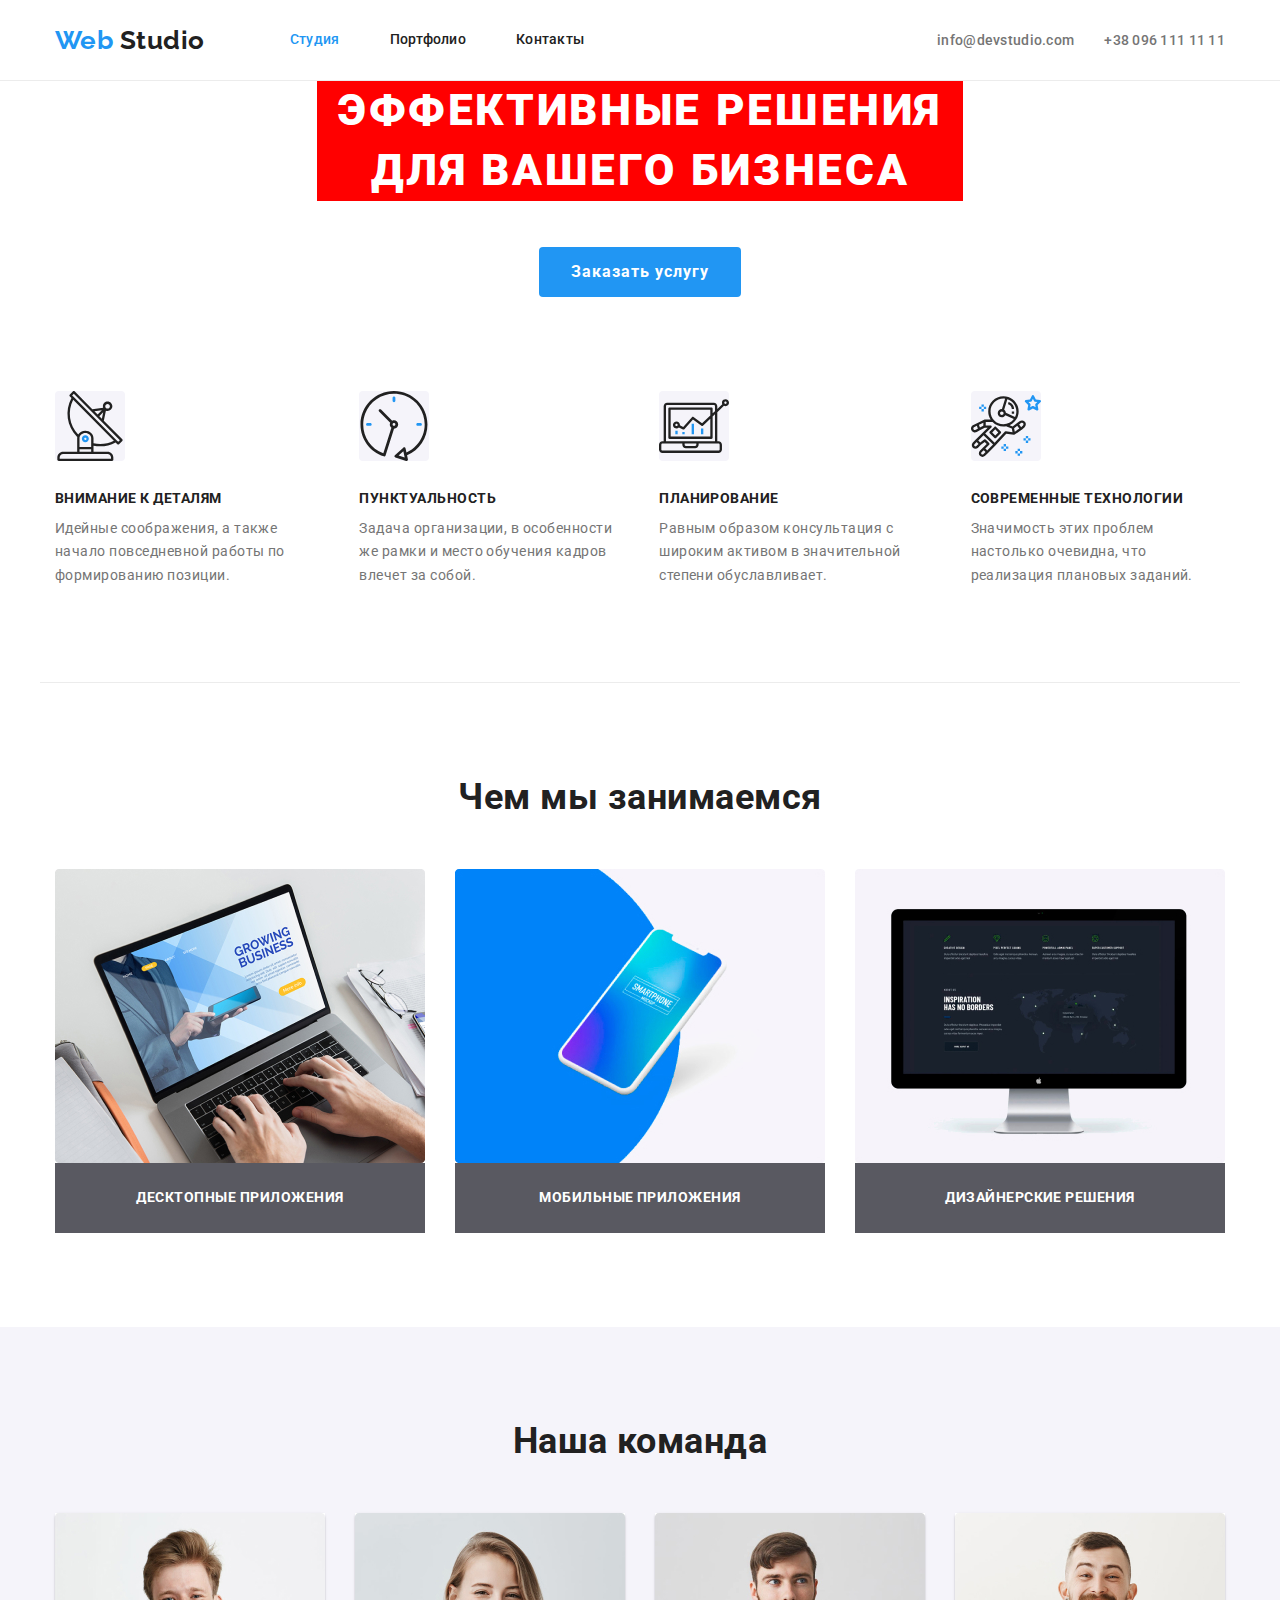
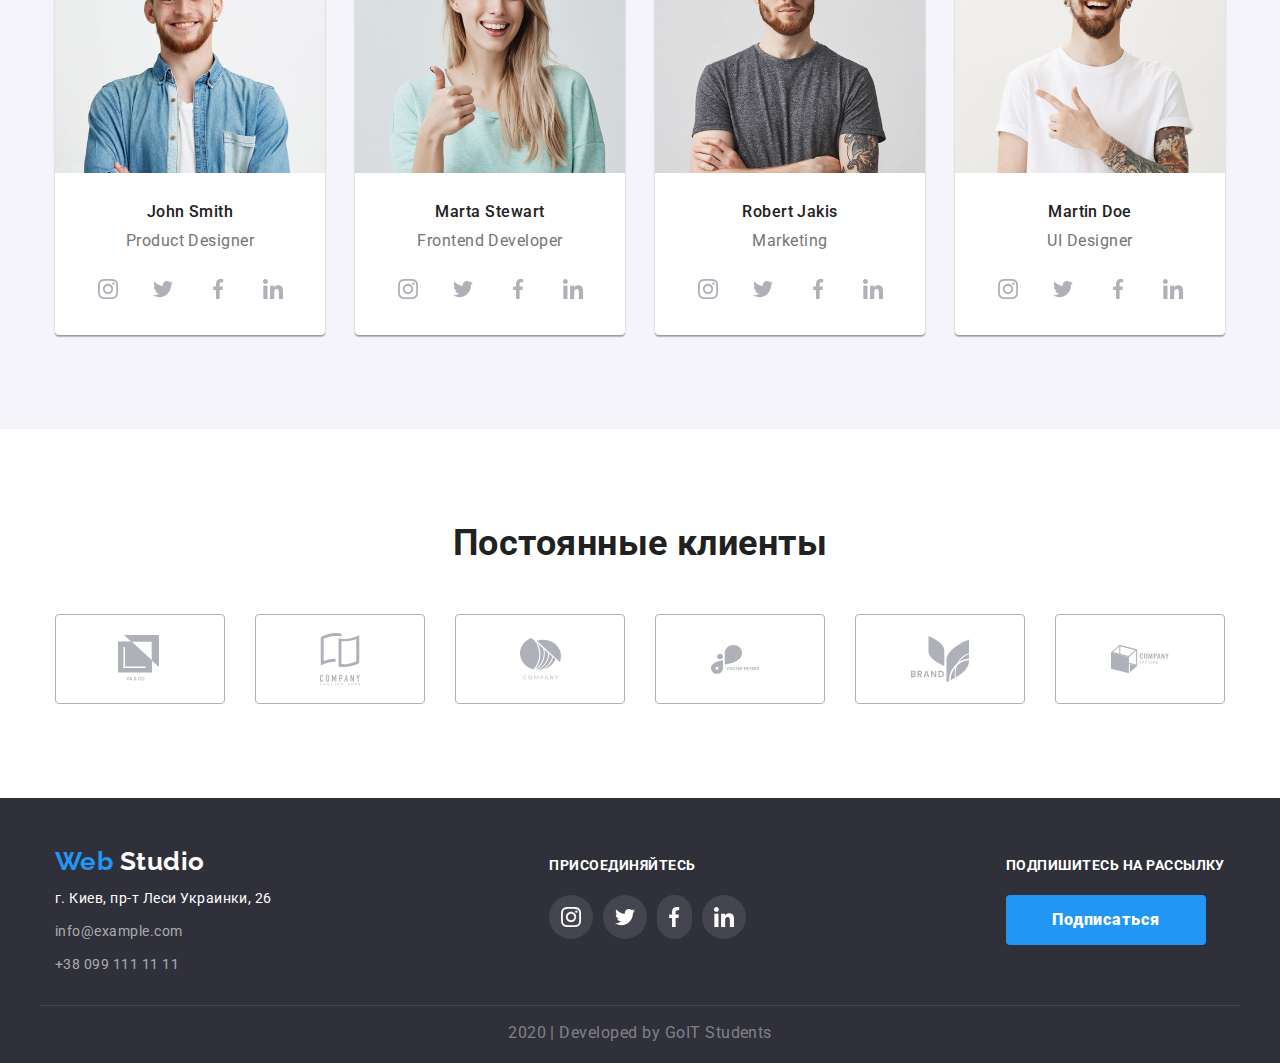
==== index.html @ c34c9f53 "скопировал репозиторий" ====
<!DOCTYPE html>
<html lang="ru">
  <head>
    <meta charset="UTF-8" />
    <meta name="viewport" content="width=device-width, initial-scale=1.0" />
    <title>Document</title>
    <link
      href="https://fonts.googleapis.com/css2?family=Raleway:wght@700&family=Roboto:wght@400;500;700;900&display=swap"
      rel="stylesheet"
    />
    <link
      rel="stylesheet"
      href="https://cdnjs.cloudflare.com/ajax/libs/modern-normalize/0.6.0/modern-normalize.min.css"
    />
    <link rel="stylesheet" href="./css/styles.css" />
  </head>
  <body>
    <!-- шапка сайта -->
    <header class="page-header list">
      <div class="conteyner">
        <nav class="header-nav">
          <!-- логотип ссылка -->
          <a href="./index.html" class="logo link">
            Web<span class="logo-studio"> Studio</span>
          </a>
          <!-- навигация по сайту-ссылки -->
          <ul class="site-nav list">
            <li class="item">
              <a href="./index.html" class="link carrent">Студия</a>
            </li>
            <li class="item">
              <a href="./portfolio.html" class="link">Портфолио</a>
            </li>
            <li class="item"><a href="" class="link">Контакты</a></li>
          </ul>
        </nav>

        <!-- контакты-ссылки -->
        <ul class="auth-nav list">
          <li class="item">
            <a href="mailto:info@devstudio.com" class="link">
              <!-- <img src="./image/icon_mail.svg" alt="mail" /> -->
              info@devstudio.com
            </a>
          </li>
          <li class="item">
            <a href="tel:+380961111111" class="link">
              <!-- <img src="./image/icon_phone.svg" alt="telephone" /> -->
              +38 096 111 11 11</a
            >
          </li>
        </ul>
      </div>
    </header>
    <main>
      <!-- секция герой -->
      <section class="hero">
        <h1 class="title">эффективные решения для вашего бизнеса</h1>
        <a href="" class="button link">Заказать услугу</a>
      </section>
      <!-- Отличительные характеристики -->
      <section class="section charact">
        <!-- <h2>Отличительные характеристики</h2> -->
        <ul class="characteristics list">
          <li class="item">
            <img
              src="./image/icon_Внимание_к_деталям.svg"
              alt="Внимание_к_деталям"
            />
            <h3 class="section-option">Внимание к деталям</h3>
            <p class="section-text">
              Идейные соображения, а также начало повседневной работы по
              формированию позиции.
            </p>
          </li>
          <li class="item">
            <img src="./image/icon_Пунктуальность.svg" alt="Пунктуальность" />
            <h3 class="section-option">Пунктуальность</h3>
            <p class="section-text">
              Задача организации, в особенности же рамки и место обучения кадров
              влечет за собой.
            </p>
          </li>
          <li class="item">
            <img src="./image/icon_Планирование.svg" alt="Планирование" />
            <h3 class="section-option">Планирование</h3>
            <p class="section-text">
              Равным образом консультация с широким активом в значительной
              степени обуславливает.
            </p>
          </li>
          <li class="item">
            <img
              src="./image/icon_Современные_технологии.svg"
              alt="Современные_технологии"
            />
            <h3 class="section-option">Современные технологии</h3>
            <p class="section-text">
              Значимость этих проблем настолько очевидна, что реализация
              плановых заданий.
            </p>
          </li>
        </ul>
      </section>
      <!-- чем мы занимаемся -->
      <section class="works section">
        <h2 class="title">Чем мы занимаемся</h2>
        <ul class="list">
          <li class="item">
            <img
              src="./image/Десктопные-приложения.jpg"
              alt="Десктопные приложения"
              width="370"
              height="294"
            />

            <h3 class="section-work">Десктопные приложения</h3>
          </li>
          <li class="item">
            <img
              src="./image/Мобильные-приложения.jpg"
              alt="Мобильные
                  приложения"
              width="370"
              height="294"
            />

            <h3 class="section-work">Мобильные приложения</h3>
          </li>
          <li class="item">
            <img
              src="./image/Дизайнерские-решения.jpg"
              alt="Дизайнерские
                  решения"
              width="370"
              height="294"
            />

            <h3 class="section-work">Дизайнерские решения</h3>
          </li>
        </ul>
      </section>
      <!-- наша команда -->
      <section class="our-team">
        <div class="team section">
          <h2 class="title">Наша команда</h2>
          <ul class="list">
            <!-- John Smith -->
            <li class="people">
              <img
                src="./image/John-Smith.jpg"
                alt="John Smith"
                width="270"
                height="260"
              />

              <h3 class="section-name">John Smith</h3>
              <p class="section-job">Product Designer</p>
              <!-- ссылки на соц сети -->
              <ul class="social-link list">
                <!-- ссылка на instagram -->
                <li class="soc">
                  <a href="https://www.instagram.com/">
                    <img src="./image/instagram.svg" alt="instagram" />
                  </a>
                </li>
                <!--ссылка на twitter -->
                <li class="soc">
                  <a href="https://twitter.com/">
                    <img src="./image/twitter.svg" alt="twitter" />
                  </a>
                </li>
                <!-- ссылка на facebook -->
                <li class="soc">
                  <a href="https://www.facebook.com/">
                    <img src="./image/facebook.svg" alt="facebook" />
                  </a>
                </li>
                <!-- ссылка на linkedin-->
                <li class="soc">
                  <a href="https://www.linkedin.com/">
                    <img src="./image/linkedin.svg" alt="linkedin" />
                  </a>
                </li>
              </ul>
            </li>
            <!-- Marta Stewart -->
            <li class="people">
              <img
                src="./image/Marta-Stewart.jpg"
                alt="Marta Stewart"
                width="270"
                height="260"
              />

              <h3 class="section-name">Marta Stewart</h3>
              <p class="section-job">Frontend Developer</p>
              <!-- ссылки на соц сети -->
              <ul class="social-link list">
                <!-- ссылка на instagram -->
                <li class="soc">
                  <a href="https://www.instagram.com/">
                    <img src="./image/instagram.svg" alt="instagram" />
                  </a>
                </li>
                <!--ссылка на twitter -->
                <li class="soc">
                  <a href="https://twitter.com/">
                    <img src="./image/twitter.svg" alt="twitter" />
                  </a>
                </li>
                <!-- ссылка на facebook -->
                <li class="soc">
                  <a href="https://www.facebook.com/">
                    <img src="./image/facebook.svg" alt="facebook" />
                  </a>
                </li>
                <!-- ссылка на linkedin-->
                <li class="soc">
                  <a href="https://www.linkedin.com/">
                    <img src="./image/linkedin.svg" alt="linkedin" />
                  </a>
                </li>
              </ul>
            </li>
            <!-- Robert Jakis -->
            <li class="people">
              <img
                src="./image/Robert-Jakis.jpg"
                alt="Robert Jakis"
                width="270"
                height="260"
              />

              <h3 class="section-name">Robert Jakis</h3>
              <p class="section-job">Marketing</p>
              <!-- ссылки на соц сети -->
              <ul class="social-link list">
                <!-- ссылка на instagram -->
                <li class="soc">
                  <a href="https://www.instagram.com/">
                    <img src="./image/instagram.svg" alt="instagram" />
                  </a>
                </li>
                <!--ссылка на twitter -->
                <li class="soc">
                  <a href="https://twitter.com/">
                    <img src="./image/twitter.svg" alt="twitter" />
                  </a>
                </li>
                <!-- ссылка на facebook -->
                <li class="soc">
                  <a href="https://www.facebook.com/">
                    <img src="./image/facebook.svg" alt="facebook" />
                  </a>
                </li>
                <!-- ссылка на linkedin-->
                <li class="soc">
                  <a href="https://www.linkedin.com/">
                    <img src="./image/linkedin.svg" alt="linkedin" />
                  </a>
                </li>
              </ul>
            </li>
            <!-- Martin Doe -->
            <li class="people">
              <img
                src="./image/Martin-Doe.jpg"
                alt="Martin Doe"
                width="270"
                height="260"
              />

              <h3 class="section-name">Martin Doe</h3>
              <p class="section-job">UI Designer</p>
              <!-- ссылки на соц сети -->
              <ul class="social-link list">
                <!-- ссылка на instagram -->
                <li class="soc">
                  <a href="https://www.instagram.com/">
                    <img src="./image/instagram.svg" alt="instagram" />
                  </a>
                </li>
                <!--ссылка на twitter -->
                <li class="soc">
                  <a href="https://twitter.com/">
                    <img src="./image/twitter.svg" alt="twitter" />
                  </a>
                </li>
                <!-- ссылка на facebook -->
                <li class="soc">
                  <a href="https://www.facebook.com/">
                    <img src="./image/facebook.svg" alt="facebook" />
                  </a>
                </li>
                <!-- ссылка на linkedin-->
                <li class="soc">
                  <a href="https://www.linkedin.com/">
                    <img src="./image/linkedin.svg" alt="linkedin" />
                  </a>
                </li>
              </ul>
            </li>
          </ul>
        </div>
      </section>
      <!-- Постоянные клиенты -->
      <section class="clients section">
        <h2 class="title">Постоянные клиенты</h2>
        <ul class="list">
          <li class="item">
            <a href=""><img src="./image/logo_1.svg" alt="логотип 1" /></a>
          </li>
          <li class="item">
            <a href=""><img src="./image/logo_2.svg" alt="логотип 2" /></a>
          </li>
          <li class="item">
            <a href=""><img src="./image/logo_3.svg" alt="логотип 3" /></a>
          </li>
          <li class="item">
            <a href=""><img src="./image/logo_4.svg" alt="логотип 4" /></a>
          </li>
          <li class="item">
            <a href=""><img src="./image/logo_5.svg" alt="логотип 5" /></a>
          </li>
          <li class="item">
            <a href=""><img src="./image/logo_6.svg" alt="логотип 6" /></a>
          </li>
        </ul>
      </section>
    </main>
    <footer class="footer">
      <!-- адресный блок -->
      <div class="footer-main">
        <address class="adres">
          <!-- логотип ссылка -->
          <a href="./index.html" class="logo link">
            Web <span class="foter-logo-studio">Studio</span>
          </a>
          <ul class="address list">
            <li class="item">
              <a
                href="https://www.google.com/maps/search/%D0%B3.+%D0%9A%D0%B8%D0%B5%D0%B2,+%D0%BF%D1%80-%D1%82+%D0%9B%D0%B5%D1%81%D0%B8+%D0%A3%D0%BA%D1%80%D0%B0%D0%B8%D0%BD%D0%BA%D0%B8,+26/@50.4728094,30.41841,12z/data=!3m1!4b1?hl=ru-KG"
                class="map"
                >г. Киев, пр-т Леси Украинки, 26
              </a>
            </li>
            <li class="item">
              <a href="mailto:info@devstudio.com">info@example.com</a>
            </li>
            <li class="item">
              <a href="tel:+380961111111">+38 099 111 11 11</a>
            </li>
          </ul>
        </address>
        <!-- призыв присоедениться -->
        <section class="section-footer">
          <h3 class="join">присоединяйтесь</h3>
          <!-- ссылки на соц сети -->
          <ul class="footer-soc list">
            <!-- ссылка на instagram -->
            <li class="soc">
              <a href="https://www.instagram.com/">
                <img src="./image/instagram-white.svg" alt="instagram" />
              </a>
            </li>
            <!--ссылка на twitter -->
            <li class="soc">
              <a href="https://twitter.com/">
                <img src="./image/twitter-white.svg" alt="twitter" />
              </a>
            </li>
            <!-- ссылка на facebook -->
            <li class="soc">
              <a href="https://www.facebook.com/">
                <img src="./image/fasebook-white.svg" alt="facebook" />
              </a>
            </li>
            <!-- ссылка на linkedin-->
            <li class="soc">
              <a href="https://www.linkedin.com/">
                <img src="./image/linkedin-white.svg" alt="linkedin" />
              </a>
            </li>
          </ul>
        </section>

        <!-- призыв подписаться -->
        <section class="prizuv">
          <h3 class="join">Подпишитесь на рассылку</h3>
          <a href="" class="button link foot">Подписаться</a>
        </section>
      </div>
      <p class="finish">2020 | Developed by GoIT Students</p>
    </footer>
  </body>
</html>
---- css/styles.css ----
:root {
  --title-text-color: #212121;
  --accent-color: #2196f3;
  --text-color: #757575;
  --text-white-color: #ffffff;
}
/*цвет последней строчки rgba(255, 255, 255, 0.4); */
/* цвет контактов в футере rgba(255, 255, 255, 0.6); */

body {
  background-color: #ffffff;
  color: var(--title-text-color);

  font-family: Roboto, sans-serif;
  font-weight: 400;
  letter-spacing: 0.03em;
}

.list {
  padding: 0px;
  margin: 0px;
  list-style: none;
}
h1,
h2,
h3,
h4,
h5,
h6,
p {
  margin: 0;
}
.link {
  text-decoration: none;
}
img {
  display: block;
  max-width: 100%;
  height: auto;
}

/* шапка сайта */

/* содержимое шапки в отдельном контейнере */
.conteyner {
  display: flex;
  margin-left: auto;
  margin-right: auto;
  width: 1200px;
  height: 80px;
  /* background-color: greenyellow; */
  justify-content: space-between;
  align-items: center;
  padding-left: 15px;
  padding-right: 15px;
}
.page-header {
  border-bottom: 1px solid #ececec;
}
.header-nav {
  display: flex;
  /* background-color: teal; */
}
.logo {
  /* display: block; */
  color: #2196f3;

  font-family: Raleway;
  font-style: normal;
  font-weight: 700;
  font-size: 26px;
  line-height: 1.19;
  margin-right: 85px;
}
/* цвет логотипа второго слова */
.logo-studio {
  color: #212121;
}

.site-nav {
  display: flex;
  /* margin-left: 85px; */
}
.header-nav {
  align-items: center;
}
.header-nav .item {
  margin-right: 50px;
}
/*убираем у последнего елемента марж  */
.header-nav .item:last-child {
  margin-right: 0px;
}
/* размер шрифта цвет и падинги */
.site-nav .link {
  display: block;
  padding: 32px 0px;

  color: var(--title-text-color);

  font-weight: 500;
  font-size: 14px;
  line-height: 1.14;
  letter-spacing: 0.02em;
}
/* эффект ховера и фокуса */
.site-nav .link:hover,
.site-nav .link:focus {
  color: var(--accent-color);
}
/* подсвечивает когда на этой странице находится */
.site-nav .carrent {
  color: var(--accent-color);
}
/* auth-nav */

.auth-nav {
  display: flex;
}
/* каждый сосед имеет лев марж 30 
.auth-nav .item + .item {
  margin-left: 30px;
} */
.auth-nav .item {
  margin-right: 30px;
}
.auth-nav .item:last-child {
  margin-right: 0px;
}

.auth-nav .link {
  /* display: block; */
  color: var(--text-color);

  font-weight: 500;
  font-size: 14px;
  line-height: 1.14;
  letter-spacing: 0.02em;
  padding-top: 32px;
  padding-bottom: 32px;
}

/* эффект ховера и фокуса для телефона и почты */
.auth-nav .link:hover,
.auth-nav .link:focus {
  color: var(--accent-color);
}

/* стили для index.html */
/* герой */
.hero {
  text-align: center;
}

.hero .title {
  margin-left: auto;
  margin-right: auto;
  width: 646px;

  text-transform: uppercase;
  color: var(--text-white-color);
  background-color: red;

  font-weight: 900;
  font-size: 44px;
  line-height: 1.36;
  text-align: center;
  letter-spacing: 0.06em;
}
.hero .link {
  margin-top: 46px;
}

/* отличительные характеристики */
.section {
  margin-left: auto;
  margin-right: auto;
  width: 1200px;
  padding-left: 15px;
  padding-right: 15px;
  padding-top: 94px;
  padding-bottom: 94px;
}
/* линия в конце секции */
.charact {
  border-bottom: 1px solid #ececec;
}

.characteristics .item {
  display: block;
  width: calc((100%-90px) / 4);
}
.characteristics {
  display: flex;
}
.characteristics .item {
  margin-right: 30px;
}
.characteristics .item:last-child {
  margin-right: 0px;
}
.section-option {
  margin-top: 30px;
  margin-bottom: 10px;
  text-transform: uppercase;
  font-weight: 700;
  font-size: 14px;
  line-height: 1.14;
}
.section-text {
  color: var(--text-color);
  font-size: 14px;
  line-height: 1.71;
}
.charact img {
  background-color: #f5f4fa;
  border-radius: 4px;
}
.characteristics img:hover,
.characteristics img:focus {
  background-color: var(--accent-color);
}
/* чем мы занимаемся */
.section .title {
  font-size: 36px;
  line-height: 1.16;
  text-align: center;
  margin-bottom: 50px;
}

.works .list {
  display: flex;
  justify-content: center;
}
.works .item {
  margin-right: 30px;
}
.works .item:last-child {
  margin-right: 0px;
}

.section-work {
  text-transform: uppercase;
  color: var(--text-white-color);
  background-color: rgba(47, 48, 58, 0.8);

  font-weight: bold;
  font-size: 14px;
  line-height: 1.14;
  text-align: center;
  padding-top: 27px;
  padding-bottom: 27px;
}
/* наша команда */

.social-link {
  display: flex;
  width: 270px;
  padding-bottom: 24px;
}
.social-link .soc {
  display: block;
  padding: 12px 12px;
  border-radius: 22px;

  margin-right: 11px;
}

.social-link .soc:last-child {
  margin-right: 0px;
}
.social-link .soc:hover,
.social-link .soc:focus {
  background-color: var(--accent-color);
}
.team .people {
  width: calc((100 % - 90px) / 4);
  /* width: 270px; */
  /* height: 422px; */
  background-color: #ffffff;

  margin-right: 30px;
  box-shadow: 0px 2px 1px rgba(0, 0, 0, 0.2), 0px 1px 1px rgba(0, 0, 0, 0.14),
    0px 1px 3px rgba(0, 0, 0, 0.12);
  border-radius: 4px;
}
.section-name {
  margin-top: 30px;
  margin-bottom: 10px;
  font-weight: 500;
  font-size: 16px;
  line-height: 1.18;
  text-align: center;
}
.section-job {
  margin-bottom: 16px;
  color: var(--text-color);

  font-size: 16px;
  line-height: 1.18;
  text-align: center;
}
.our-team {
  background-color: #f5f4fa;
}

.team .list {
  display: flex;
  justify-content: center;
  /* padding-bottom: 24px; */
}

.team .people:last-child {
  margin-right: 0px;
}
/* постоянные клиенты */

.сlients .title {
  margin-bottom: 50px;
}

.clients .list {
  display: flex;
}
.clients .item {
  display: flex;

  width: 175px;
  height: 90px;
  justify-content: center;
  align-items: center;

  border: 1px solid #afb1b8;
  border-radius: 4px;
  margin-right: 30px;
}
.clients .item:last-child {
  margin-right: 0px;
}
.clients .item:hover,
.clients .item:focus {
  border: 2px solid var(--accent-color);
}
/* как активировать всю зону кнопки? или сделать ее кнопкой? */
.clients a {
  padding: 25px 55px;
}

/* подвал */
.footer {
  background-color: #2f303a;
}
.footer-main {
  display: flex;
  width: 1200px;
  margin-left: auto;
  margin-right: auto;
  padding-left: 15px;
  padding-right: 15px;
  padding-top: 48px;
  padding-bottom: 28px;
  justify-content: space-between;
  align-items: baseline;

  border-bottom: 1px solid rgba(255, 255, 255, 0.1);
}
.footer .map {
  color: #ffffff;

  font-style: normal;
  font-size: 14px;
  line-height: 1.71;
}
.address a {
  color: rgba(255, 255, 255, 0.6);
  text-decoration: none;

  font-style: normal;
  font-size: 14px;
  line-height: 1.71;
}

.foter-logo-studio {
  color: #ffffff;
}
.adres .logo {
  display: block;
  margin-bottom: 10px;
}
.adres .item {
  margin-bottom: 9px;
}
.adres .item:last-child {
  margin-bottom: 0px;
}

.join {
  color: var(--text-white-color);
  text-transform: uppercase;
  font-size: 14px;
  line-height: 1.14;
  margin-bottom: 21px;
}
.footer-soc {
  display: flex;
}

.footer-soc .soc {
  display: block;
  padding: 12px 12px;
  border-radius: 22px;
  background-color: rgba(255, 255, 255, 0.1);
  margin-right: 10px;
}
.footer-soc .soc:last-child {
  margin-right: 0px;
}

.footer-soc .soc:hover,
.footer-soc .soc:focus {
  background-color: var(--accent-color);
}

.finish {
  color: rgba(255, 255, 255, 0.4);

  text-align: center;
  padding-bottom: 21px;
  padding-top: 18px;
  /* border-top: 1px solid rgba(255, 255, 255, 0.1); */
}
.button {
  display: inline-block;
  border-radius: 4px;
  padding: 10px 32px;
  min-width: 200px;

  color: var(--text-white-color);
  background-color: var(--accent-color);

  font-weight: 700;
  font-size: 16px;
  line-height: 1.87;
  text-align: center;
  letter-spacing: 0.06em;
}

.button.foot {
  font-weight: 900;
}

/*стили для portfolio.html */

/* кнопки */
.card .tabls {
  display: flex;
  justify-content: center;
  /* background-color: lemonchiffon; */
}
.tabls {
  margin-bottom: 50px;
}
.tabls li + li {
  margin-left: 8px;
}
.knopka {
  border-radius: 4px;

  background-color: #f5f4fa;
  color: var(--title-text-color);
  font-family: Roboto, sans-serif;

  font-weight: 500;
  font-size: 16px;
  line-height: 1.62;
  padding: 6px 22px;
}
.knopka:hover,
.knopka:focus {
  background-color: var(--accent-color);
  color: var(--text-white-color);
}
.card .works {
  display: flex;
  flex-wrap: wrap;
  /* background-color: greenyellow; */
}
.works .flex-element {
  /* background-color: green; */
  /* width: calc((100%-60px) / 3); */
  /* height: 404px; */
  margin-right: 30px;
  margin-bottom: 30px;
}

.card .link {
  display: block;
}

.flex-element:nth-child(3n) {
  margin-right: 0px;
}

.card-title {
  color: var(--title-text-color);
  /* background-color: yellow; */
  font-weight: 700;
  font-size: 18px;
  line-height: 2;

  margin-bottom: 4px;
}
.card-work {
  color: var(--text-color);
  font-size: 16px;
  line-height: 1.87;
}
.flex-element:nth-last-child(-n + 3) {
  margin-bottom: 0px;
}
.card-content {
  padding-top: 20px;
  padding-bottom: 20px;
  padding-left: 24px;
  padding-right: 24px;
  border: 1px solid #eeeeee;
  border-bottom-left-radius: 5px;
  border-bottom-right-radius: 5px;
}

/* .card-text {
  color: var(--text-white-color);
  background-color: rgba(33, 150, 243, 0.9);

  font-size: 18px;
  line-height: 1.56;
} */
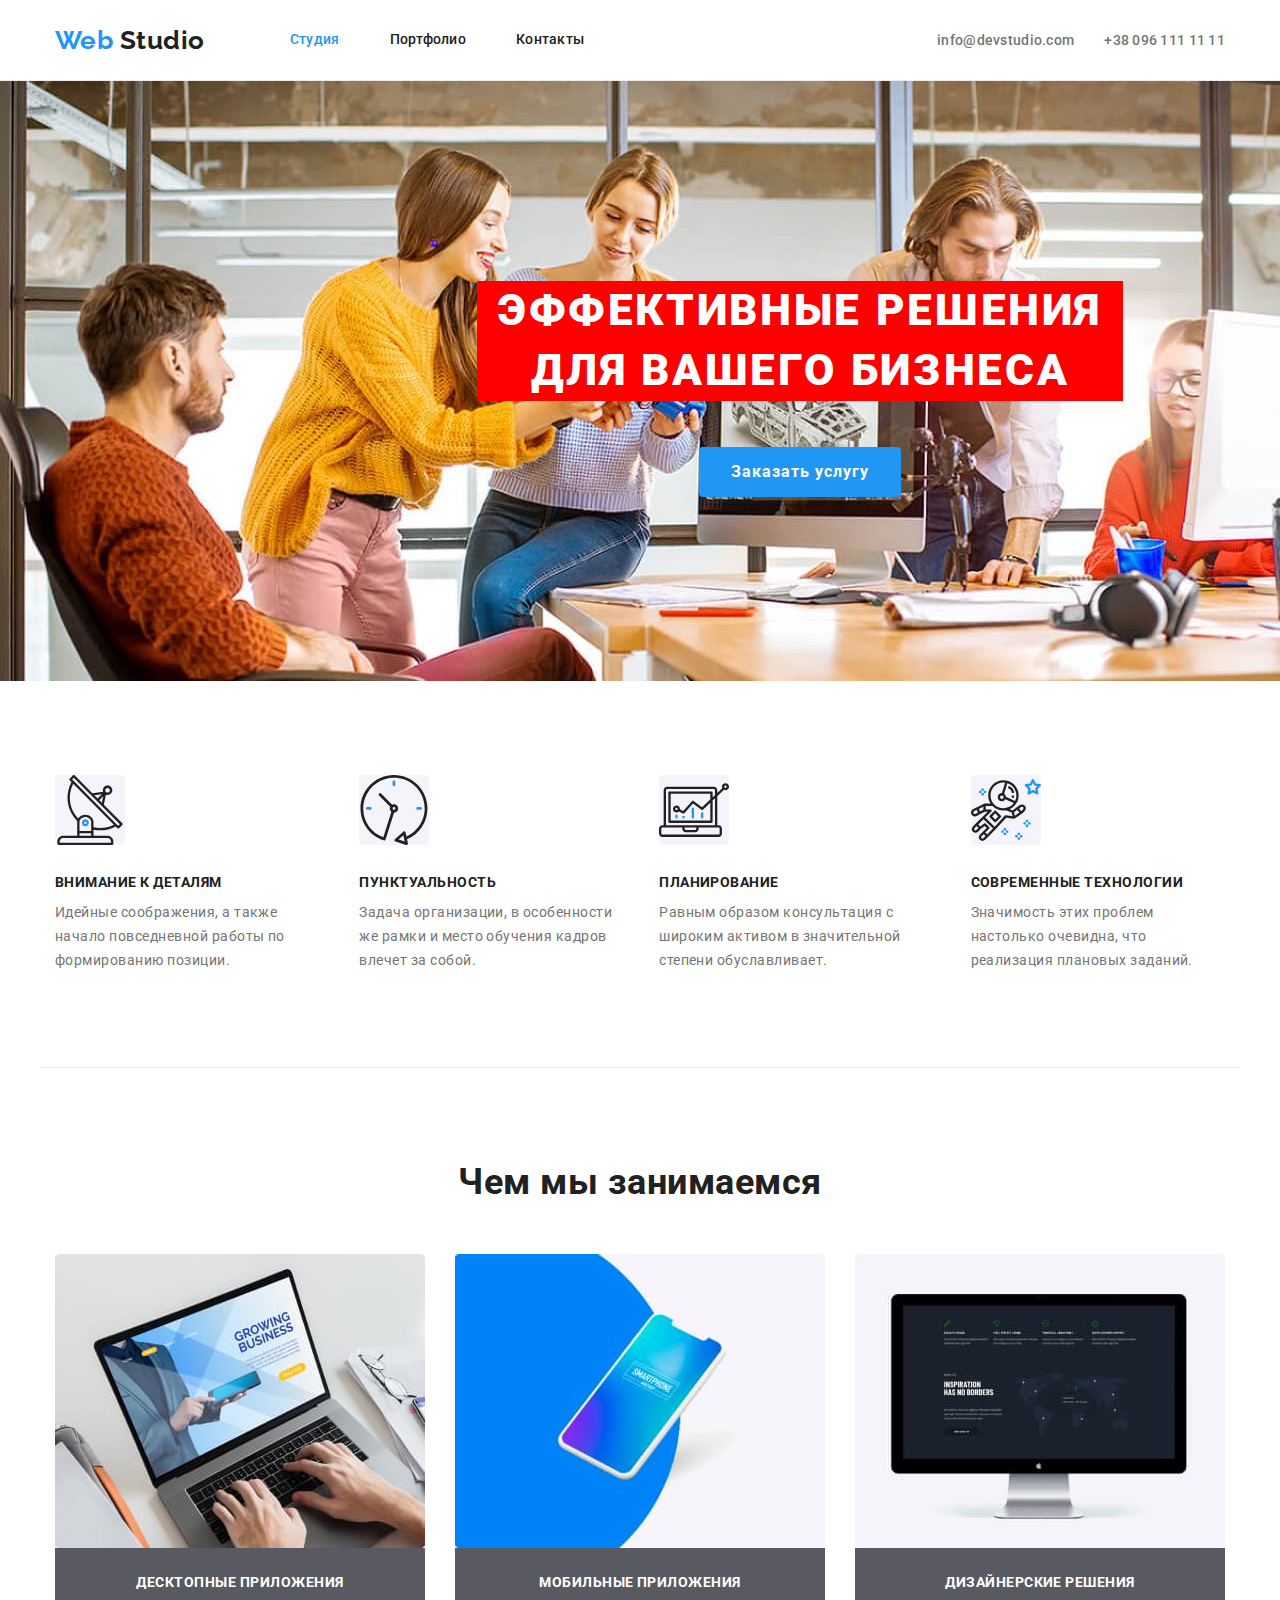
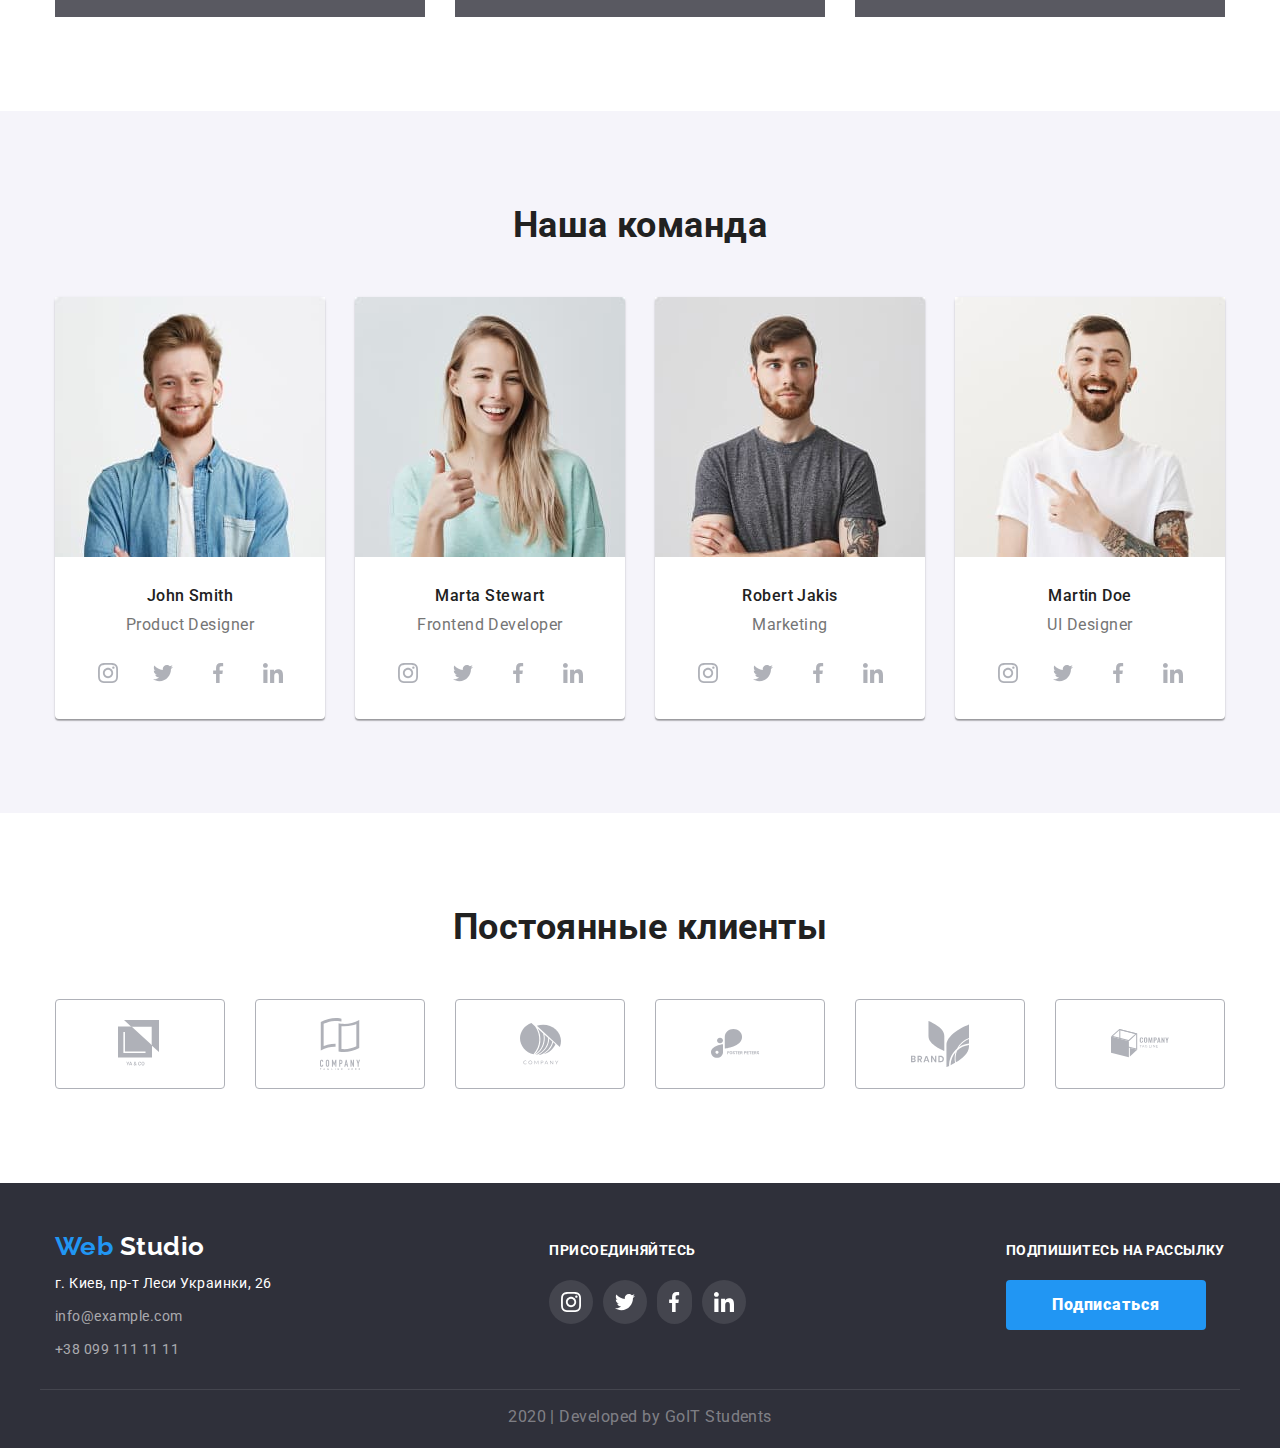
==== commit 5650d576: "оптимизированы картинки img" ====
--- a/index.html
+++ b/index.html
@@ -55,8 +55,10 @@
     <main>
       <!-- секция герой -->
       <section class="hero">
-        <h1 class="title">эффективные решения для вашего бизнеса</h1>
-        <a href="" class="button link">Заказать услугу</a>
+        <div class="hero-section">
+          <h1 class="title">эффективные решения для вашего бизнеса</h1>
+          <a href="" class="button link">Заказать услугу</a>
+        </div>
       </section>
       <!-- Отличительные характеристики -->
       <section class="section charact">
--- a/css/styles.css
+++ b/css/styles.css
@@ -150,6 +150,14 @@
 /* герой */
 .hero {
   text-align: center;
+  background-image: url(../image/hero-img.jpg);
+  width: 1600px;
+  height: 600px;
+  margin-left: auto;
+  margin-right: auto;
+}
+.hero-section {
+  padding-top: 200px;
 }
 
 .hero .title {
@@ -274,7 +282,7 @@
   background-color: var(--accent-color);
 }
 .team .people {
-  width: calc((100 % - 90px) / 4);
+  width: calc((100% - 90px) / 4);
   /* width: 270px; */
   /* height: 422px; */
   background-color: #ffffff;
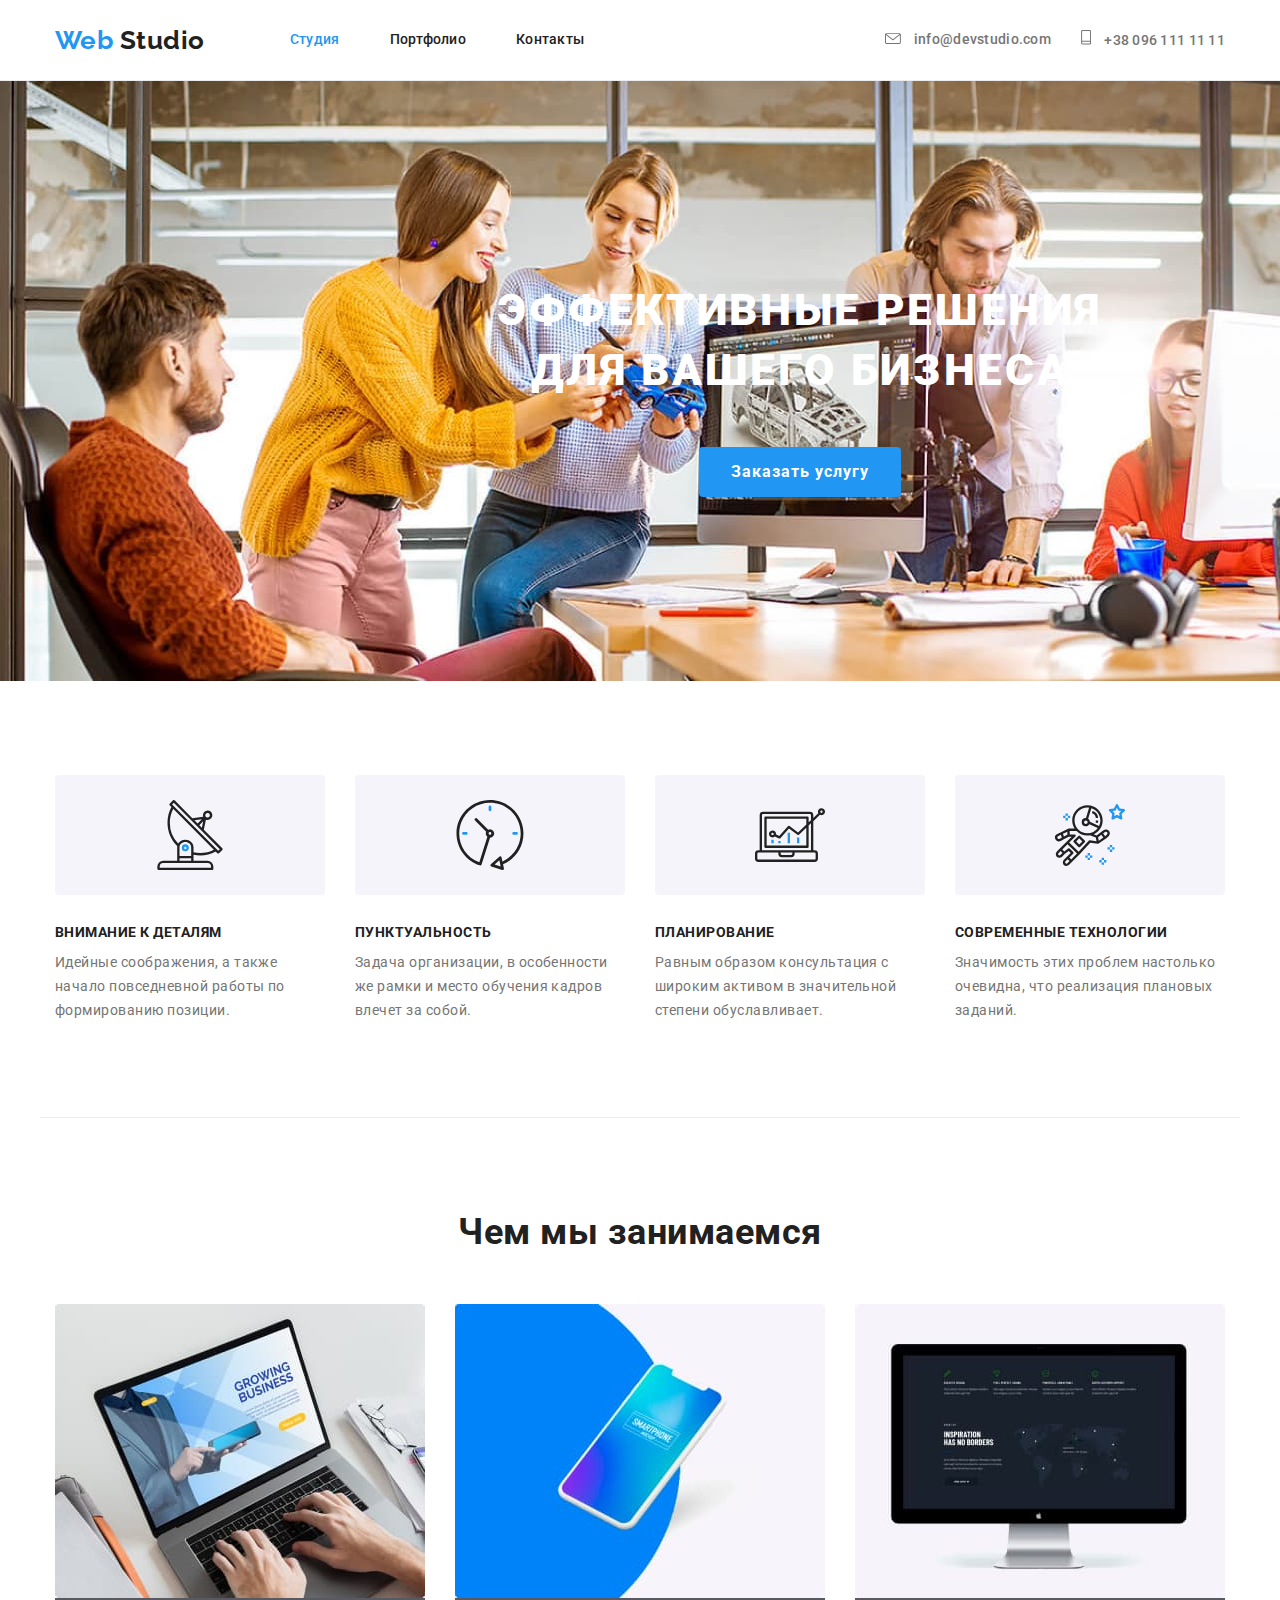
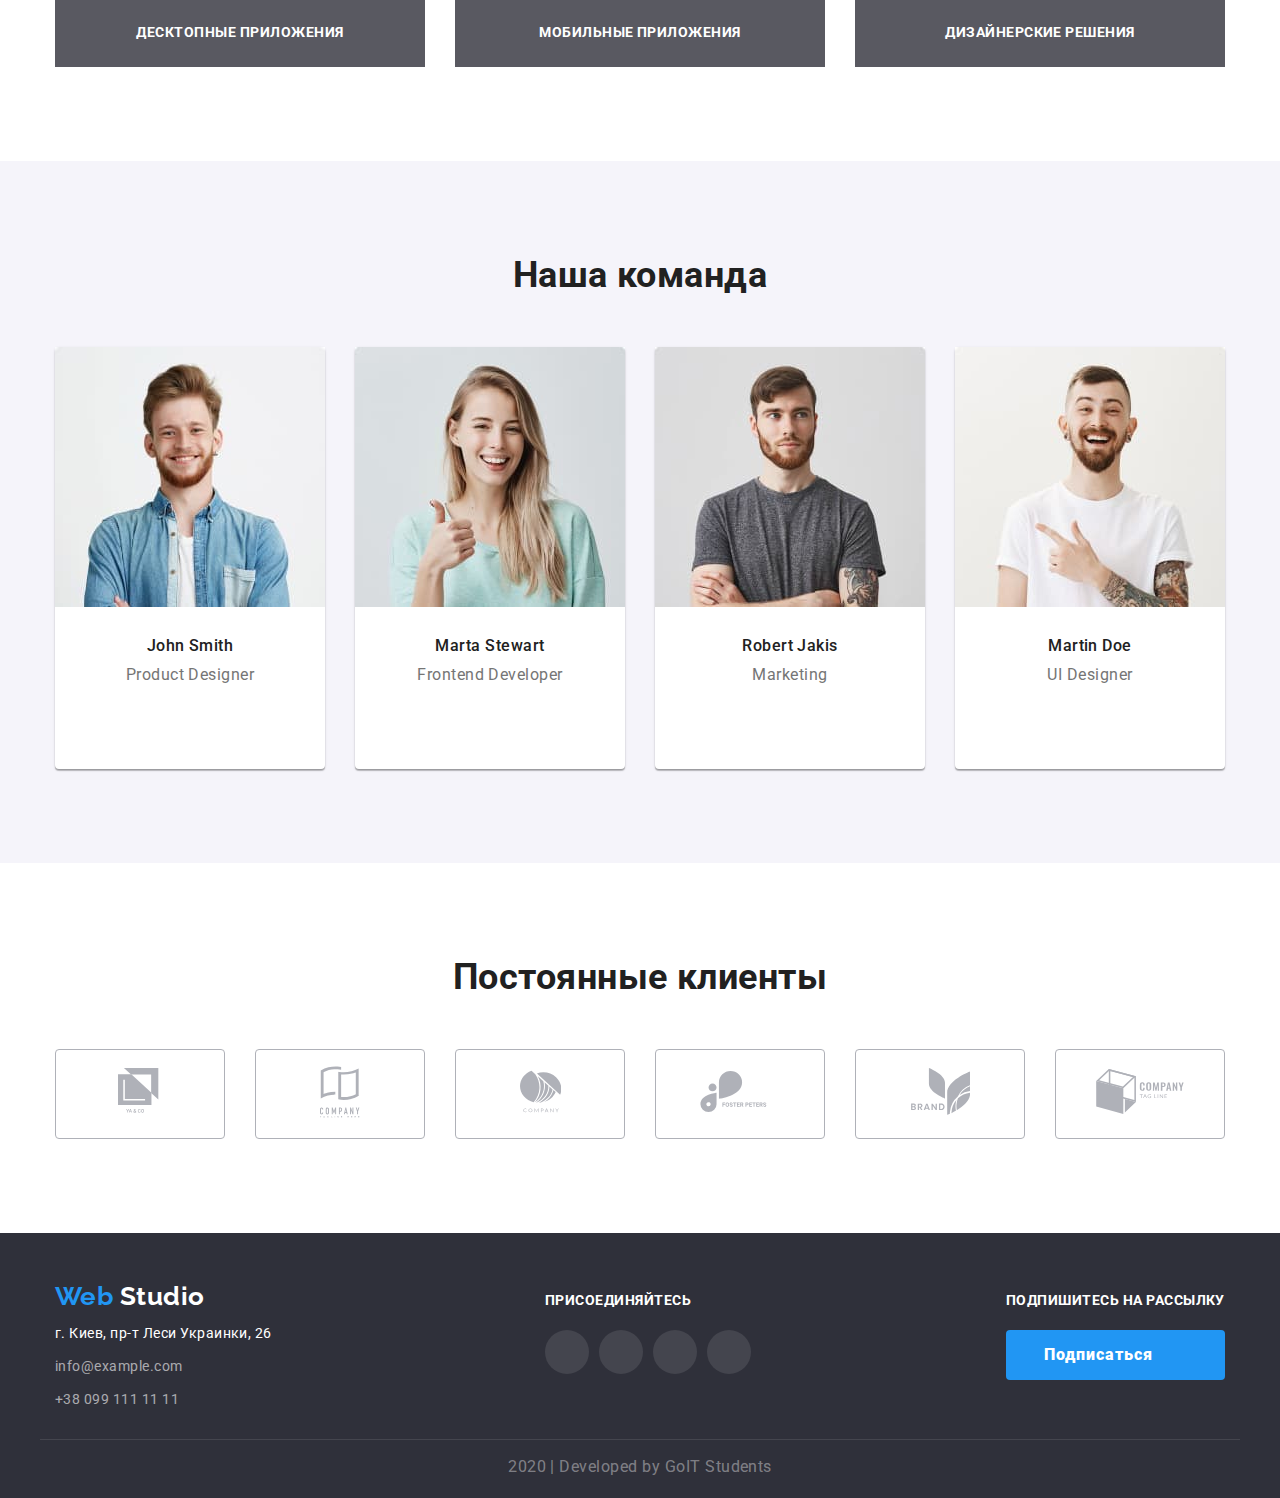
==== commit 4ec256ba: "добавлены иконки и отправлено на проверку" ====
--- a/index.html
+++ b/index.html
@@ -39,13 +39,17 @@
         <ul class="auth-nav list">
           <li class="item">
             <a href="mailto:info@devstudio.com" class="link">
-              <!-- <img src="./image/icon_mail.svg" alt="mail" /> -->
+              <svg class="auth-nav-icon" width="16px" , height="11.2px" ;>
+                <use href="./image/symbol-defs1.svg#icon_mail"></use>
+              </svg>
               info@devstudio.com
             </a>
           </li>
           <li class="item">
             <a href="tel:+380961111111" class="link">
-              <!-- <img src="./image/icon_phone.svg" alt="telephone" /> -->
+              <svg class="auth-nav-icon" width="10px" , height="14.94px" ;>
+                <use href="./image/symbol-defs1.svg#icon_phone"></use>
+              </svg>
               +38 096 111 11 11</a
             >
           </li>
@@ -65,10 +69,14 @@
         <!-- <h2>Отличительные характеристики</h2> -->
         <ul class="characteristics list">
           <li class="item">
-            <img
-              src="./image/icon_Внимание_к_деталям.svg"
-              alt="Внимание_к_деталям"
-            />
+            <svg class="characteristics-icon">
+              <use
+                href="./image/symbol-defs1.svg#icon-characteristics-1"
+                width="70"
+                height="70"
+              ></use>
+            </svg>
+
             <h3 class="section-option">Внимание к деталям</h3>
             <p class="section-text">
               Идейные соображения, а также начало повседневной работы по
@@ -76,7 +84,14 @@
             </p>
           </li>
           <li class="item">
-            <img src="./image/icon_Пунктуальность.svg" alt="Пунктуальность" />
+            <svg class="characteristics-icon">
+              <use
+                href="./image/symbol-defs1.svg#icon-characteristics-2"
+                width="70"
+                ,
+                height="70"
+              ></use>
+            </svg>
             <h3 class="section-option">Пунктуальность</h3>
             <p class="section-text">
               Задача организации, в особенности же рамки и место обучения кадров
@@ -84,7 +99,14 @@
             </p>
           </li>
           <li class="item">
-            <img src="./image/icon_Планирование.svg" alt="Планирование" />
+            <svg class="characteristics-icon">
+              <use
+                href="./image/symbol-defs1.svg#icon-characteristics-3"
+                width="70"
+                ,
+                height="70"
+              ></use>
+            </svg>
             <h3 class="section-option">Планирование</h3>
             <p class="section-text">
               Равным образом консультация с широким активом в значительной
@@ -92,10 +114,14 @@
             </p>
           </li>
           <li class="item">
-            <img
-              src="./image/icon_Современные_технологии.svg"
-              alt="Современные_технологии"
-            />
+            <svg class="characteristics-icon">
+              <use
+                href="./image/symbol-defs1.svg#icon-characteristics-4"
+                width="70"
+                ,
+                height="70"
+              ></use>
+            </svg>
             <h3 class="section-option">Современные технологии</h3>
             <p class="section-text">
               Значимость этих проблем настолько очевидна, что реализация
@@ -163,25 +189,33 @@
                 <!-- ссылка на instagram -->
                 <li class="soc">
                   <a href="https://www.instagram.com/">
-                    <img src="./image/instagram.svg" alt="instagram" />
+                    <svg width="20" , height="20">
+                      <use href="./image/symbol-defs.svg#instagram"></use>
+                    </svg>
                   </a>
                 </li>
                 <!--ссылка на twitter -->
                 <li class="soc">
                   <a href="https://twitter.com/">
-                    <img src="./image/twitter.svg" alt="twitter" />
+                    <svg width="20" , height="20">
+                      <use href="./image/symbol-defs.svg#twitter"></use>
+                    </svg>
                   </a>
                 </li>
                 <!-- ссылка на facebook -->
                 <li class="soc">
                   <a href="https://www.facebook.com/">
-                    <img src="./image/facebook.svg" alt="facebook" />
+                    <svg width="20" , height="20">
+                      <use href="./image/symbol-defs.svg#facebook"></use>
+                    </svg>
                   </a>
                 </li>
                 <!-- ссылка на linkedin-->
                 <li class="soc">
                   <a href="https://www.linkedin.com/">
-                    <img src="./image/linkedin.svg" alt="linkedin" />
+                    <svg width="20" , height="20">
+                      <use href="./image/symbol-defs.svg#linkedin"></use>
+                    </svg>
                   </a>
                 </li>
               </ul>
@@ -202,25 +236,33 @@
                 <!-- ссылка на instagram -->
                 <li class="soc">
                   <a href="https://www.instagram.com/">
-                    <img src="./image/instagram.svg" alt="instagram" />
+                    <svg width="20" , height="20">
+                      <use href="./image/symbol-defs.svg#instagram"></use>
+                    </svg>
                   </a>
                 </li>
                 <!--ссылка на twitter -->
                 <li class="soc">
                   <a href="https://twitter.com/">
-                    <img src="./image/twitter.svg" alt="twitter" />
+                    <svg width="20" , height="20">
+                      <use href="./image/symbol-defs.svg#twitter"></use>
+                    </svg>
                   </a>
                 </li>
                 <!-- ссылка на facebook -->
                 <li class="soc">
                   <a href="https://www.facebook.com/">
-                    <img src="./image/facebook.svg" alt="facebook" />
+                    <svg width="20" , height="20">
+                      <use href="./image/symbol-defs.svg#facebook"></use>
+                    </svg>
                   </a>
                 </li>
                 <!-- ссылка на linkedin-->
                 <li class="soc">
                   <a href="https://www.linkedin.com/">
-                    <img src="./image/linkedin.svg" alt="linkedin" />
+                    <svg width="20" , height="20">
+                      <use href="./image/symbol-defs.svg#linkedin"></use>
+                    </svg>
                   </a>
                 </li>
               </ul>
@@ -241,25 +283,33 @@
                 <!-- ссылка на instagram -->
                 <li class="soc">
                   <a href="https://www.instagram.com/">
-                    <img src="./image/instagram.svg" alt="instagram" />
+                    <svg width="20" , height="20">
+                      <use href="./image/symbol-defs.svg#instagram"></use>
+                    </svg>
                   </a>
                 </li>
                 <!--ссылка на twitter -->
                 <li class="soc">
                   <a href="https://twitter.com/">
-                    <img src="./image/twitter.svg" alt="twitter" />
+                    <svg width="20" , height="20">
+                      <use href="./image/symbol-defs.svg#twitter"></use>
+                    </svg>
                   </a>
                 </li>
                 <!-- ссылка на facebook -->
                 <li class="soc">
                   <a href="https://www.facebook.com/">
-                    <img src="./image/facebook.svg" alt="facebook" />
+                    <svg width="20" , height="20">
+                      <use href="./image/symbol-defs.svg#facebook"></use>
+                    </svg>
                   </a>
                 </li>
                 <!-- ссылка на linkedin-->
                 <li class="soc">
                   <a href="https://www.linkedin.com/">
-                    <img src="./image/linkedin.svg" alt="linkedin" />
+                    <svg width="20" , height="20">
+                      <use href="./image/symbol-defs.svg#linkedin"></use>
+                    </svg>
                   </a>
                 </li>
               </ul>
@@ -280,25 +330,33 @@
                 <!-- ссылка на instagram -->
                 <li class="soc">
                   <a href="https://www.instagram.com/">
-                    <img src="./image/instagram.svg" alt="instagram" />
+                    <svg width="20" , height="20">
+                      <use href="./image/symbol-defs.svg#instagram"></use>
+                    </svg>
                   </a>
                 </li>
                 <!--ссылка на twitter -->
                 <li class="soc">
                   <a href="https://twitter.com/">
-                    <img src="./image/twitter.svg" alt="twitter" />
+                    <svg width="20" , height="20">
+                      <use href="./image/symbol-defs.svg#twitter"></use>
+                    </svg>
                   </a>
                 </li>
                 <!-- ссылка на facebook -->
                 <li class="soc">
                   <a href="https://www.facebook.com/">
-                    <img src="./image/facebook.svg" alt="facebook" />
+                    <svg width="20" , height="20">
+                      <use href="./image/symbol-defs.svg#facebook"></use>
+                    </svg>
                   </a>
                 </li>
                 <!-- ссылка на linkedin-->
                 <li class="soc">
                   <a href="https://www.linkedin.com/">
-                    <img src="./image/linkedin.svg" alt="linkedin" />
+                    <svg width="20" , height="20">
+                      <use href="./image/symbol-defs.svg#linkedin"></use>
+                    </svg>
                   </a>
                 </li>
               </ul>
@@ -311,22 +369,46 @@
         <h2 class="title">Постоянные клиенты</h2>
         <ul class="list">
           <li class="item">
-            <a href=""><img src="./image/logo_1.svg" alt="логотип 1" /></a>
-          </li>
-          <li class="item">
-            <a href=""><img src="./image/logo_2.svg" alt="логотип 2" /></a>
-          </li>
-          <li class="item">
-            <a href=""><img src="./image/logo_3.svg" alt="логотип 3" /></a>
-          </li>
-          <li class="item">
-            <a href=""><img src="./image/logo_4.svg" alt="логотип 4" /></a>
-          </li>
-          <li class="item">
-            <a href=""><img src="./image/logo_5.svg" alt="логотип 5" /></a>
-          </li>
-          <li class="item">
-            <a href=""><img src="./image/logo_6.svg" alt="логотип 6" /></a>
+            <a href=""
+              ><svg width="44.27" , height="49.23">
+                <use href="./image/symbol-defs1.svg#logo-1"></use>
+              </svg>
+            </a>
+          </li>
+          <li class="item">
+            <a href=""
+              ><svg width="40" , height="52">
+                <use href="./image/symbol-defs1.svg#logo-2"></use>
+              </svg>
+            </a>
+          </li>
+          <li class="item">
+            <a href=""
+              ><svg width="41" , height="43.6">
+                <use href="./image/symbol-defs1.svg#logo-3"></use>
+              </svg>
+            </a>
+          </li>
+          <li class="item">
+            <a href=""
+              ><svg width="79.66" , height="42.02">
+                <use href="./image/symbol-defs1.svg#logo-4"></use>
+              </svg>
+            </a>
+          </li>
+          <li class="item">
+            <a href=""
+              ><svg width="59" , height="47">
+                <use href="./image/symbol-defs1.svg#logo-5"></use>
+              </svg>
+            </a>
+          </li>
+          <li class="item">
+            <a href=""
+              ><svg width="88.48" , height="45.44">
+                <use href="./image/symbol-defs1.svg#logo-6"></use>
+              </svg>
+            </a>
           </li>
         </ul>
       </section>
@@ -363,25 +445,33 @@
             <!-- ссылка на instagram -->
             <li class="soc">
               <a href="https://www.instagram.com/">
-                <img src="./image/instagram-white.svg" alt="instagram" />
+                <svg width="20" , height="20">
+                  <use href="./image/symbol-defs.svg#instagram"></use>
+                </svg>
               </a>
             </li>
             <!--ссылка на twitter -->
             <li class="soc">
               <a href="https://twitter.com/">
-                <img src="./image/twitter-white.svg" alt="twitter" />
+                <svg width="20" , height="20">
+                  <use href="./image/symbol-defs.svg#twitter"></use>
+                </svg>
               </a>
             </li>
             <!-- ссылка на facebook -->
             <li class="soc">
               <a href="https://www.facebook.com/">
-                <img src="./image/fasebook-white.svg" alt="facebook" />
+                <svg width="20" , height="20">
+                  <use href="./image/symbol-defs.svg#facebook"></use>
+                </svg>
               </a>
             </li>
             <!-- ссылка на linkedin-->
             <li class="soc">
               <a href="https://www.linkedin.com/">
-                <img src="./image/linkedin-white.svg" alt="linkedin" />
+                <svg width="20" , height="20">
+                  <use href="./image/symbol-defs.svg#linkedin"></use>
+                </svg>
               </a>
             </li>
           </ul>
@@ -390,7 +480,12 @@
         <!-- призыв подписаться -->
         <section class="prizuv">
           <h3 class="join">Подпишитесь на рассылку</h3>
-          <a href="" class="button link foot">Подписаться</a>
+          <a href="" class="button link foot"
+            >Подписаться
+            <svg class="footer-knopka" width="24" , height="24">
+              <use href="./image/symbol-defs.svg#footer-knopka"></use>
+            </svg>
+          </a>
         </section>
       </div>
       <p class="finish">2020 | Developed by GoIT Students</p>
--- a/css/styles.css
+++ b/css/styles.css
@@ -27,7 +27,8 @@
 h4,
 h5,
 h6,
-p {
+p,
+a {
   margin: 0;
 }
 .link {
@@ -129,7 +130,6 @@
 }
 
 .auth-nav .link {
-  /* display: block; */
   color: var(--text-color);
 
   font-weight: 500;
@@ -139,18 +139,30 @@
   padding-top: 32px;
   padding-bottom: 32px;
 }
+.auth-nav-icon {
+  /* display: inline-block; */
+  fill: var(--text-color);
+  margin-right: 10px;
+}
 
 /* эффект ховера и фокуса для телефона и почты */
 .auth-nav .link:hover,
 .auth-nav .link:focus {
   color: var(--accent-color);
 }
+.auth-nav-icon:hover,
+.auth-nav-icon:focus {
+  fill: var(--accent-color);
+}
 
 /* стили для index.html */
 /* герой */
 .hero {
   text-align: center;
+  /* rgba(47, 48, 58, 0.8); */
+  background-color: rgba(47, 48, 58, 0.8);
   background-image: url(../image/hero-img.jpg);
+
   width: 1600px;
   height: 600px;
   margin-left: auto;
@@ -167,7 +179,7 @@
 
   text-transform: uppercase;
   color: var(--text-white-color);
-  background-color: red;
+  /* background-color: red; */
 
   font-weight: 900;
   font-size: 44px;
@@ -177,6 +189,9 @@
 }
 .hero .link {
   margin-top: 46px;
+}
+.hero .button {
+  display: inline-flex;
 }
 
 /* отличительные характеристики */
@@ -196,7 +211,8 @@
 
 .characteristics .item {
   display: block;
-  width: calc((100%-90px) / 4);
+  width: 270px;
+  /* width: calc((100%-90px) / 4); */
 }
 .characteristics {
   display: flex;
@@ -206,6 +222,14 @@
 }
 .characteristics .item:last-child {
   margin-right: 0px;
+}
+.characteristics-icon {
+  display: block;
+  background-color: #f5f4fa;
+  width: 270px;
+  height: 120px;
+  padding: 25px 100px;
+  border-radius: 4px;
 }
 .section-option {
   margin-top: 30px;
@@ -220,14 +244,7 @@
   font-size: 14px;
   line-height: 1.71;
 }
-.charact img {
-  background-color: #f5f4fa;
-  border-radius: 4px;
-}
-.characteristics img:hover,
-.characteristics img:focus {
-  background-color: var(--accent-color);
-}
+
 /* чем мы занимаемся */
 .section .title {
   font-size: 36px;
@@ -268,9 +285,10 @@
 }
 .social-link .soc {
   display: block;
+  width: 44px;
+  height: 44px;
   padding: 12px 12px;
-  border-radius: 22px;
-
+  border-radius: 50%;
   margin-right: 11px;
 }
 
@@ -280,11 +298,10 @@
 .social-link .soc:hover,
 .social-link .soc:focus {
   background-color: var(--accent-color);
+  --color1: #ffffff;
 }
 .team .people {
   width: calc((100% - 90px) / 4);
-  /* width: 270px; */
-  /* height: 422px; */
   background-color: #ffffff;
 
   margin-right: 30px;
@@ -342,17 +359,19 @@
   border-radius: 4px;
   margin-right: 30px;
 }
+
 .clients .item:last-child {
   margin-right: 0px;
 }
 .clients .item:hover,
 .clients .item:focus {
   border: 2px solid var(--accent-color);
-}
-/* как активировать всю зону кнопки? или сделать ее кнопкой? */
-.clients a {
-  padding: 25px 55px;
-}
+  --color1: var(--accent-color);
+}
+
+/* .clients a {
+  padding: 25px 50px;
+} */
 
 /* подвал */
 .footer {
@@ -415,10 +434,13 @@
 
 .footer-soc .soc {
   display: block;
-  padding: 12px 12px;
-  border-radius: 22px;
+  width: 44px;
+  height: 44px;
+  padding: 12px;
+  border-radius: 50%;
   background-color: rgba(255, 255, 255, 0.1);
   margin-right: 10px;
+  --color1: #ffffff;
 }
 .footer-soc .soc:last-child {
   margin-right: 0px;
@@ -435,10 +457,9 @@
   text-align: center;
   padding-bottom: 21px;
   padding-top: 18px;
-  /* border-top: 1px solid rgba(255, 255, 255, 0.1); */
 }
 .button {
-  display: inline-block;
+  display: flex;
   border-radius: 4px;
   padding: 10px 32px;
   min-width: 200px;
@@ -449,13 +470,18 @@
   font-weight: 700;
   font-size: 16px;
   line-height: 1.87;
-  text-align: center;
+
+  align-items: center;
+  justify-content: center;
   letter-spacing: 0.06em;
 }
 
 .button.foot {
   font-weight: 900;
 }
+.footer-knopka {
+  margin-left: 10px;
+}
 
 /*стили для portfolio.html */
 
@@ -472,6 +498,7 @@
   margin-left: 8px;
 }
 .knopka {
+  border: 0;
   border-radius: 4px;
 
   background-color: #f5f4fa;
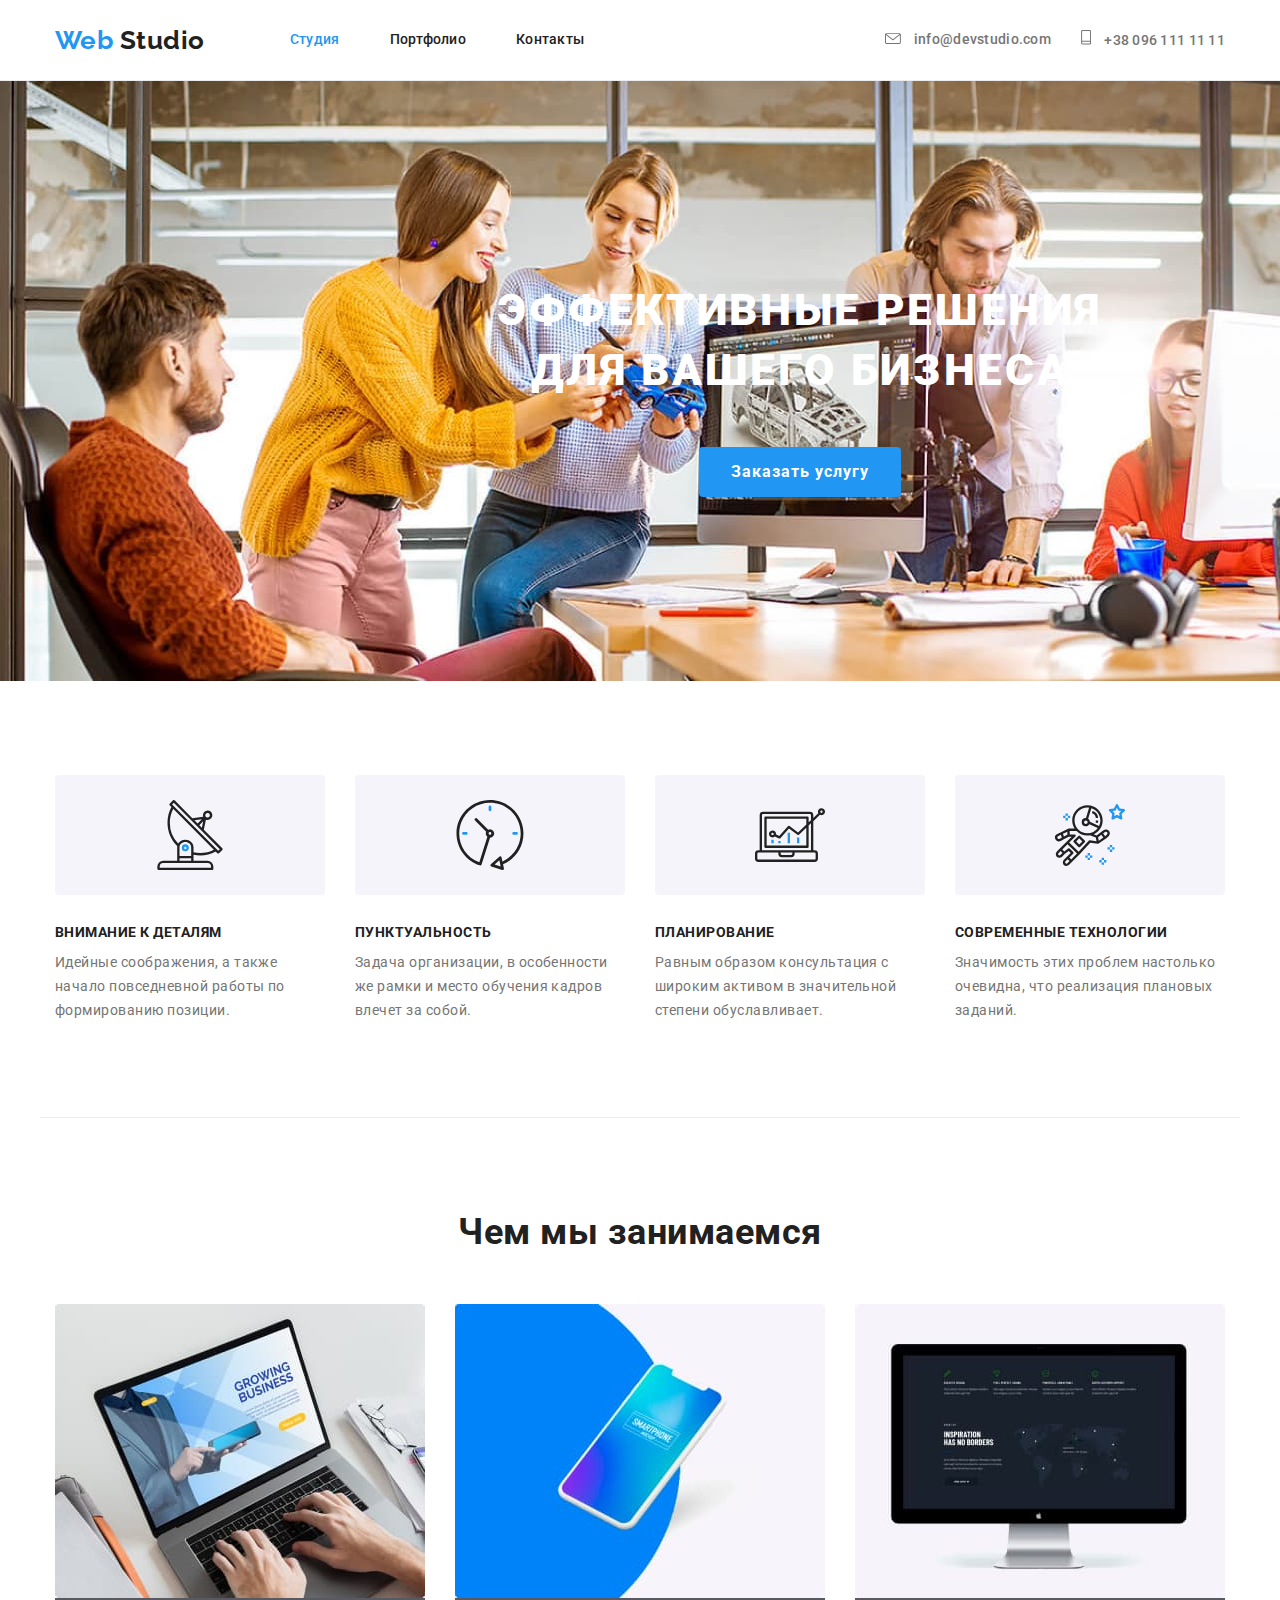
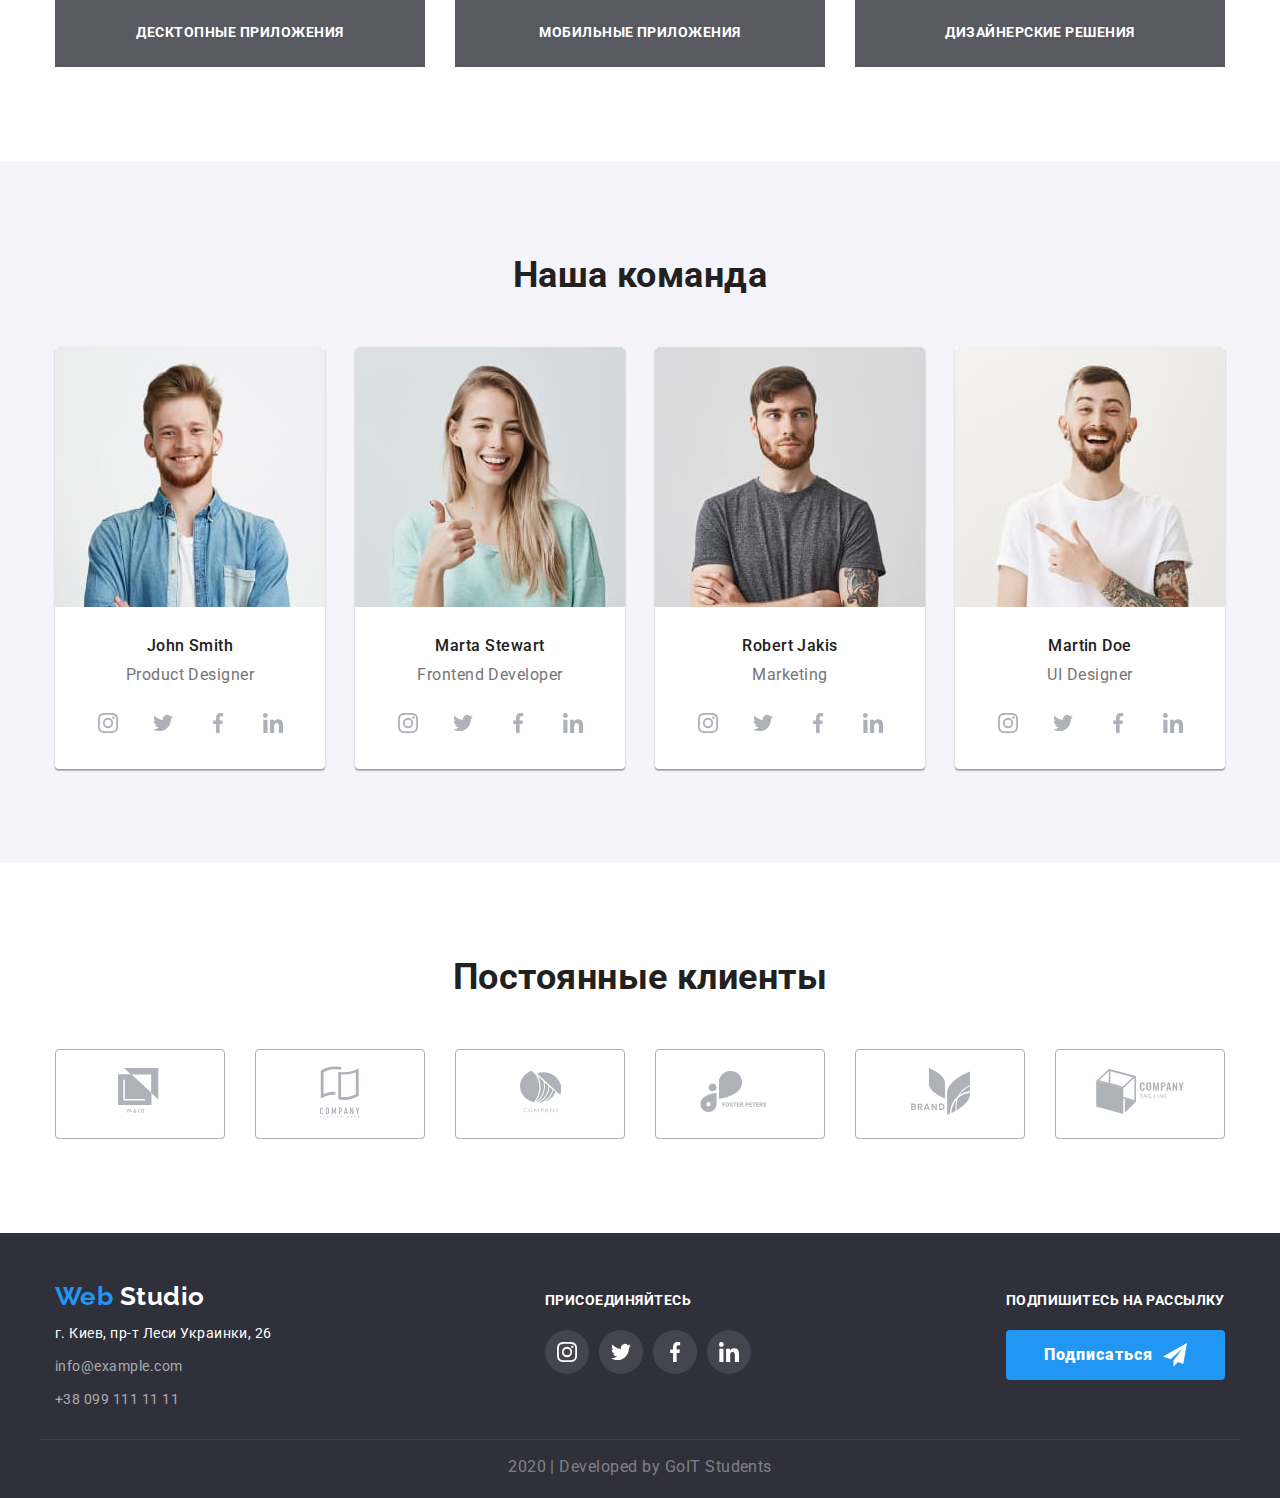
==== commit 8e65c166: "вставил оптимизированные иконки" ====
--- a/index.html
+++ b/index.html
@@ -190,7 +190,7 @@
                 <li class="soc">
                   <a href="https://www.instagram.com/">
                     <svg width="20" , height="20">
-                      <use href="./image/symbol-defs.svg#instagram"></use>
+                      <use href="./image/symbol-defs1.svg#instagram"></use>
                     </svg>
                   </a>
                 </li>
@@ -198,7 +198,7 @@
                 <li class="soc">
                   <a href="https://twitter.com/">
                     <svg width="20" , height="20">
-                      <use href="./image/symbol-defs.svg#twitter"></use>
+                      <use href="./image/symbol-defs1.svg#twitter"></use>
                     </svg>
                   </a>
                 </li>
@@ -206,7 +206,7 @@
                 <li class="soc">
                   <a href="https://www.facebook.com/">
                     <svg width="20" , height="20">
-                      <use href="./image/symbol-defs.svg#facebook"></use>
+                      <use href="./image/symbol-defs1.svg#facebook"></use>
                     </svg>
                   </a>
                 </li>
@@ -214,7 +214,7 @@
                 <li class="soc">
                   <a href="https://www.linkedin.com/">
                     <svg width="20" , height="20">
-                      <use href="./image/symbol-defs.svg#linkedin"></use>
+                      <use href="./image/symbol-defs1.svg#linkedin"></use>
                     </svg>
                   </a>
                 </li>
@@ -237,7 +237,7 @@
                 <li class="soc">
                   <a href="https://www.instagram.com/">
                     <svg width="20" , height="20">
-                      <use href="./image/symbol-defs.svg#instagram"></use>
+                      <use href="./image/symbol-defs1.svg#instagram"></use>
                     </svg>
                   </a>
                 </li>
@@ -245,7 +245,7 @@
                 <li class="soc">
                   <a href="https://twitter.com/">
                     <svg width="20" , height="20">
-                      <use href="./image/symbol-defs.svg#twitter"></use>
+                      <use href="./image/symbol-defs1.svg#twitter"></use>
                     </svg>
                   </a>
                 </li>
@@ -253,7 +253,7 @@
                 <li class="soc">
                   <a href="https://www.facebook.com/">
                     <svg width="20" , height="20">
-                      <use href="./image/symbol-defs.svg#facebook"></use>
+                      <use href="./image/symbol-defs1.svg#facebook"></use>
                     </svg>
                   </a>
                 </li>
@@ -261,7 +261,7 @@
                 <li class="soc">
                   <a href="https://www.linkedin.com/">
                     <svg width="20" , height="20">
-                      <use href="./image/symbol-defs.svg#linkedin"></use>
+                      <use href="./image/symbol-defs1.svg#linkedin"></use>
                     </svg>
                   </a>
                 </li>
@@ -284,7 +284,7 @@
                 <li class="soc">
                   <a href="https://www.instagram.com/">
                     <svg width="20" , height="20">
-                      <use href="./image/symbol-defs.svg#instagram"></use>
+                      <use href="./image/symbol-defs1.svg#instagram"></use>
                     </svg>
                   </a>
                 </li>
@@ -292,7 +292,7 @@
                 <li class="soc">
                   <a href="https://twitter.com/">
                     <svg width="20" , height="20">
-                      <use href="./image/symbol-defs.svg#twitter"></use>
+                      <use href="./image/symbol-defs1.svg#twitter"></use>
                     </svg>
                   </a>
                 </li>
@@ -300,7 +300,7 @@
                 <li class="soc">
                   <a href="https://www.facebook.com/">
                     <svg width="20" , height="20">
-                      <use href="./image/symbol-defs.svg#facebook"></use>
+                      <use href="./image/symbol-defs1.svg#facebook"></use>
                     </svg>
                   </a>
                 </li>
@@ -308,7 +308,7 @@
                 <li class="soc">
                   <a href="https://www.linkedin.com/">
                     <svg width="20" , height="20">
-                      <use href="./image/symbol-defs.svg#linkedin"></use>
+                      <use href="./image/symbol-defs1.svg#linkedin"></use>
                     </svg>
                   </a>
                 </li>
@@ -331,7 +331,7 @@
                 <li class="soc">
                   <a href="https://www.instagram.com/">
                     <svg width="20" , height="20">
-                      <use href="./image/symbol-defs.svg#instagram"></use>
+                      <use href="./image/symbol-defs1.svg#instagram"></use>
                     </svg>
                   </a>
                 </li>
@@ -339,7 +339,7 @@
                 <li class="soc">
                   <a href="https://twitter.com/">
                     <svg width="20" , height="20">
-                      <use href="./image/symbol-defs.svg#twitter"></use>
+                      <use href="./image/symbol-defs1.svg#twitter"></use>
                     </svg>
                   </a>
                 </li>
@@ -347,7 +347,7 @@
                 <li class="soc">
                   <a href="https://www.facebook.com/">
                     <svg width="20" , height="20">
-                      <use href="./image/symbol-defs.svg#facebook"></use>
+                      <use href="./image/symbol-defs1.svg#facebook"></use>
                     </svg>
                   </a>
                 </li>
@@ -355,7 +355,7 @@
                 <li class="soc">
                   <a href="https://www.linkedin.com/">
                     <svg width="20" , height="20">
-                      <use href="./image/symbol-defs.svg#linkedin"></use>
+                      <use href="./image/symbol-defs1.svg#linkedin"></use>
                     </svg>
                   </a>
                 </li>
@@ -446,7 +446,7 @@
             <li class="soc">
               <a href="https://www.instagram.com/">
                 <svg width="20" , height="20">
-                  <use href="./image/symbol-defs.svg#instagram"></use>
+                  <use href="./image/symbol-defs1.svg#instagram"></use>
                 </svg>
               </a>
             </li>
@@ -454,7 +454,7 @@
             <li class="soc">
               <a href="https://twitter.com/">
                 <svg width="20" , height="20">
-                  <use href="./image/symbol-defs.svg#twitter"></use>
+                  <use href="./image/symbol-defs1.svg#twitter"></use>
                 </svg>
               </a>
             </li>
@@ -462,7 +462,7 @@
             <li class="soc">
               <a href="https://www.facebook.com/">
                 <svg width="20" , height="20">
-                  <use href="./image/symbol-defs.svg#facebook"></use>
+                  <use href="./image/symbol-defs1.svg#facebook"></use>
                 </svg>
               </a>
             </li>
@@ -470,7 +470,7 @@
             <li class="soc">
               <a href="https://www.linkedin.com/">
                 <svg width="20" , height="20">
-                  <use href="./image/symbol-defs.svg#linkedin"></use>
+                  <use href="./image/symbol-defs1.svg#linkedin"></use>
                 </svg>
               </a>
             </li>
@@ -483,7 +483,7 @@
           <a href="" class="button link foot"
             >Подписаться
             <svg class="footer-knopka" width="24" , height="24">
-              <use href="./image/symbol-defs.svg#footer-knopka"></use>
+              <use href="./image/symbol-defs1.svg#footer-knopka"></use>
             </svg>
           </a>
         </section>
